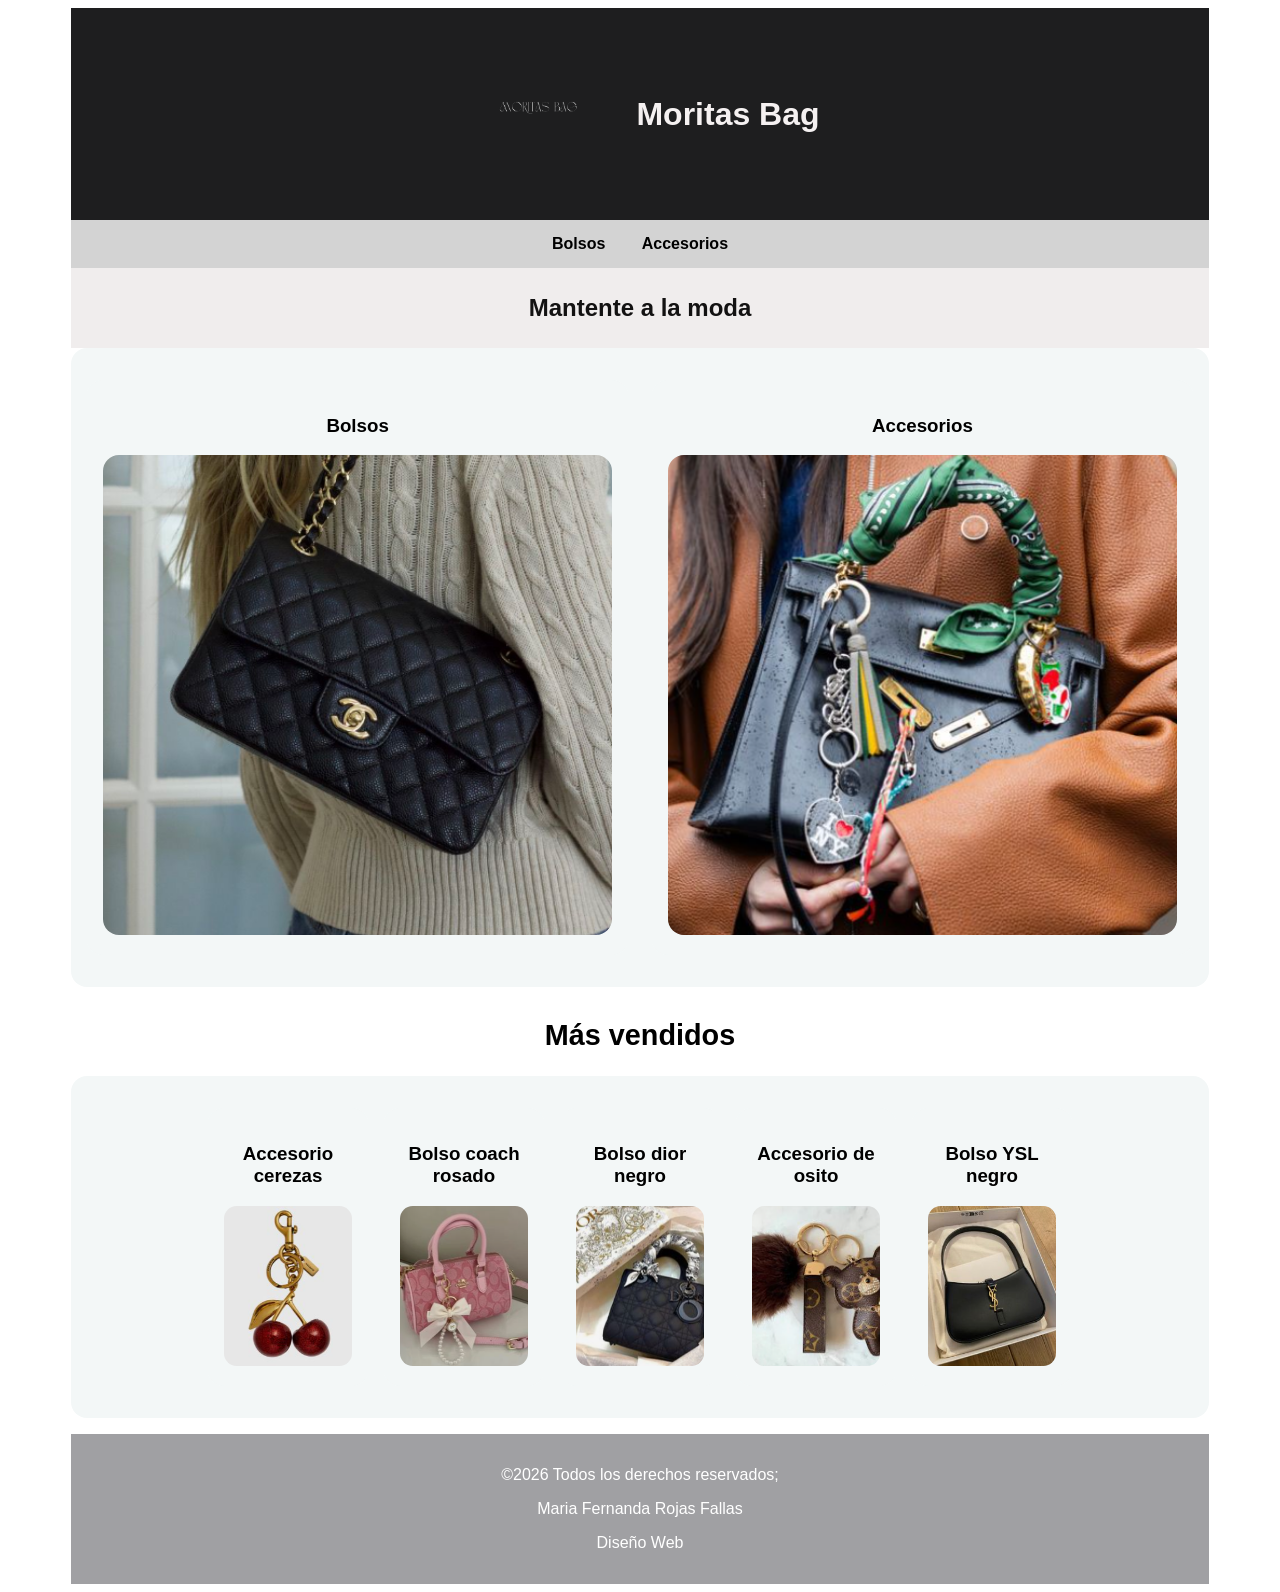
==== index.html @ 6803a8cb "Add files via upload" ====
<!DOCTYPE html>
<html lang="en">
<head>
    <meta charset="UTF-8">
    <meta name="viewport" content="width=device-width, initial-scale=1.0">
    <title>Moritas Bag</title>
    <link rel="stylesheet" href="css/style.css">
</head>
<body>
    <div class="container">

<header class="header">
  <a href="index.html" class="logo">
    <img src="./assets/logo_morita-removebg-preview.png" alt="Logo Moritas Bags">
  </a>
  <h1>Moritas Bag</h1>
</header>

<nav>
   <a href="bolsos.html">Bolsos</a>
   <a href="accesorios.html">Accesorios</a> 
</nav>
<section class="hero">
    <h2>Mantente a la moda</h2>
</section>
<section class="cards principales">

    <div class="card">
        <h3>Bolsos</h3>
        <a href="bolsos.html">
        <img src="./assets/bolsoportada.png" alt="Bolsos">
    </a>
    </div>

     <div class="card">
        <h3>Accesorios</h3>
        <a href="accesorios.html">
        <img src="./assets/portadaaccesorios.png" alt="Accesorios">
        </a>
        </div>
</section>

<h2 class="titulo-seccion">Más vendidos</h2>

<section class="cards mas-vendidos">

<div class="card">
        <h3>Accesorio cerezas</h3>
        <a href="accesorios.html">
        <img src="./assets/accesoriocerezas.png">
    </a>
    </div>

     <div class="card">
        <h3>Bolso coach rosado</h3>
        <a href="bolsos.html">
        <img src="./assets/coach.png">
    </a>
    </div>
    
     <div class="card">
        <h3>Bolso dior negro</h3>
        <a href="bolsos.html">
        <img src="./assets/dior.png">
    </a>
    </div>

     <div class="card">
        <h3>Accesorio de osito</h3>
        <a href="accesorios.html">
        <img src="./assets/accesorioosito.png">
    </a>
   </div>

     <div class="card">
        <h3>Bolso YSL negro</h3>
        <a href="bolsos.html">
        <img src="./assets/ysl.png">
    </a>
    </div>

</section>

<footer>
  <p>&copy;2026 Todos los derechos reservados;</p>
  <p>Maria Fernanda Rojas Fallas</p>
  <P>Diseño Web</P>
</footer>
    
</body>
</html>
---- css/style.css ----
/* ===== CONTENEDOR ===== */

.container {
  width: 90%;
  margin: auto;
  font-family: 'Trebuchet MS', 'Lucida Grande', 'Lucida Sans', Arial, sans-serif;
}

/* ===== HEADER ===== */

header {
  background: rgb(30, 30, 31);
  color: rgb(245, 241, 241);
  padding: 1rem;
  text-align: center;
}

header a {
  color: rgb(245, 241, 241);
  text-decoration: none;
}

header a:hover,
header a:visited,
header a:active {
  color: rgb(245, 241, 241);
  text-decoration: none;
}

/* ===== NAVEGACIÓN ===== */

nav {
  background: lightgray;
  padding: 15px;
  text-align: center;
}

nav a {
  margin: 1rem;
  text-decoration: none;
  font-weight: bold;
  color: black;
}

/* ===== HERO ===== */

.hero {
  height: 80px;
  background: rgb(240, 237, 237);
  color: rgb(19, 18, 18);
  display: flex;
  align-items: center;
  justify-content: center;
}

/* ===== TARJETAS GENERALES ===== */

.cards {
  display: flex;
  justify-content: center;
  flex-wrap: wrap;
  gap: 1.5rem;
  background: rgb(243, 247, 247);
  padding: 2rem 1rem;
  border-radius: 1rem;
}

.card {
  background: rgb(243, 247, 247);
  padding: 1rem;
  box-sizing: border-box;
  text-align: center;
  border-radius: 1rem;
}

/* ===== IMÁGENES PRINCIPALES (GRANDES) ===== */

.principales {
  display: flex;
  gap: 1.5rem;
}

.principales .card {
  flex: 1;
}

.principales img {
  width: 100%;
  height: 480px;
  object-fit: cover;
  border-radius: 1rem;
}

/* ===== MÁS VENDIDOS (PEQUEÑOS) ===== */

.mas-vendidos {
  display: flex;
  flex-wrap: wrap;
  justify-content: center;
  gap: 1rem;
}

.mas-vendidos .card {
  width: 160px;
}

.mas-vendidos img {
  width: 100%;
  height: 160px;
  object-fit: cover;
  border-radius: 0.8rem;
}

/* ===== LINKS ===== */

a {
  text-decoration: none;
  color: inherit;
}

a:visited, /* el titulo no se vuelva morado al darle click*/
a:active {
  color: inherit;
}

/* ===== FOOTER ===== */

footer {
  background: rgb(160, 160, 163);
  color: white;
  padding: 1rem;
  text-align: center;
  margin-top: 1rem;
}

/* ===== TÍTULOS ===== */

.titulo-seccion {
  text-align: center;
  margin-top: 2rem;
  font-size: 1.8rem;
}

/* ===== BOLSOS (todas del mismo tamaño) ===== */

.bolsos .card img {
  width: 100%;
  height: 260px;
  object-fit: cover;
  border-radius: 1rem;
}

/* ===== ACCESORIOS (todas del mismo tamaño) ===== */

.accesorios .card img {
  width: 100%;
  height: 220px;
  object-fit: cover;
  border-radius: 1rem;
}

.logo img {
  height: 100px;
  width: auto;
}

.header {
  display: flex;
  align-items: center;
  justify-content: center;
  gap: 1.5rem;
  padding: 1.5rem 0;
}

.header {
  display: flex;
  align-items: center;
  justify-content: center;
  gap: 1rem;
}

.logo img {
  height: 10rem;
  width: auto;
}
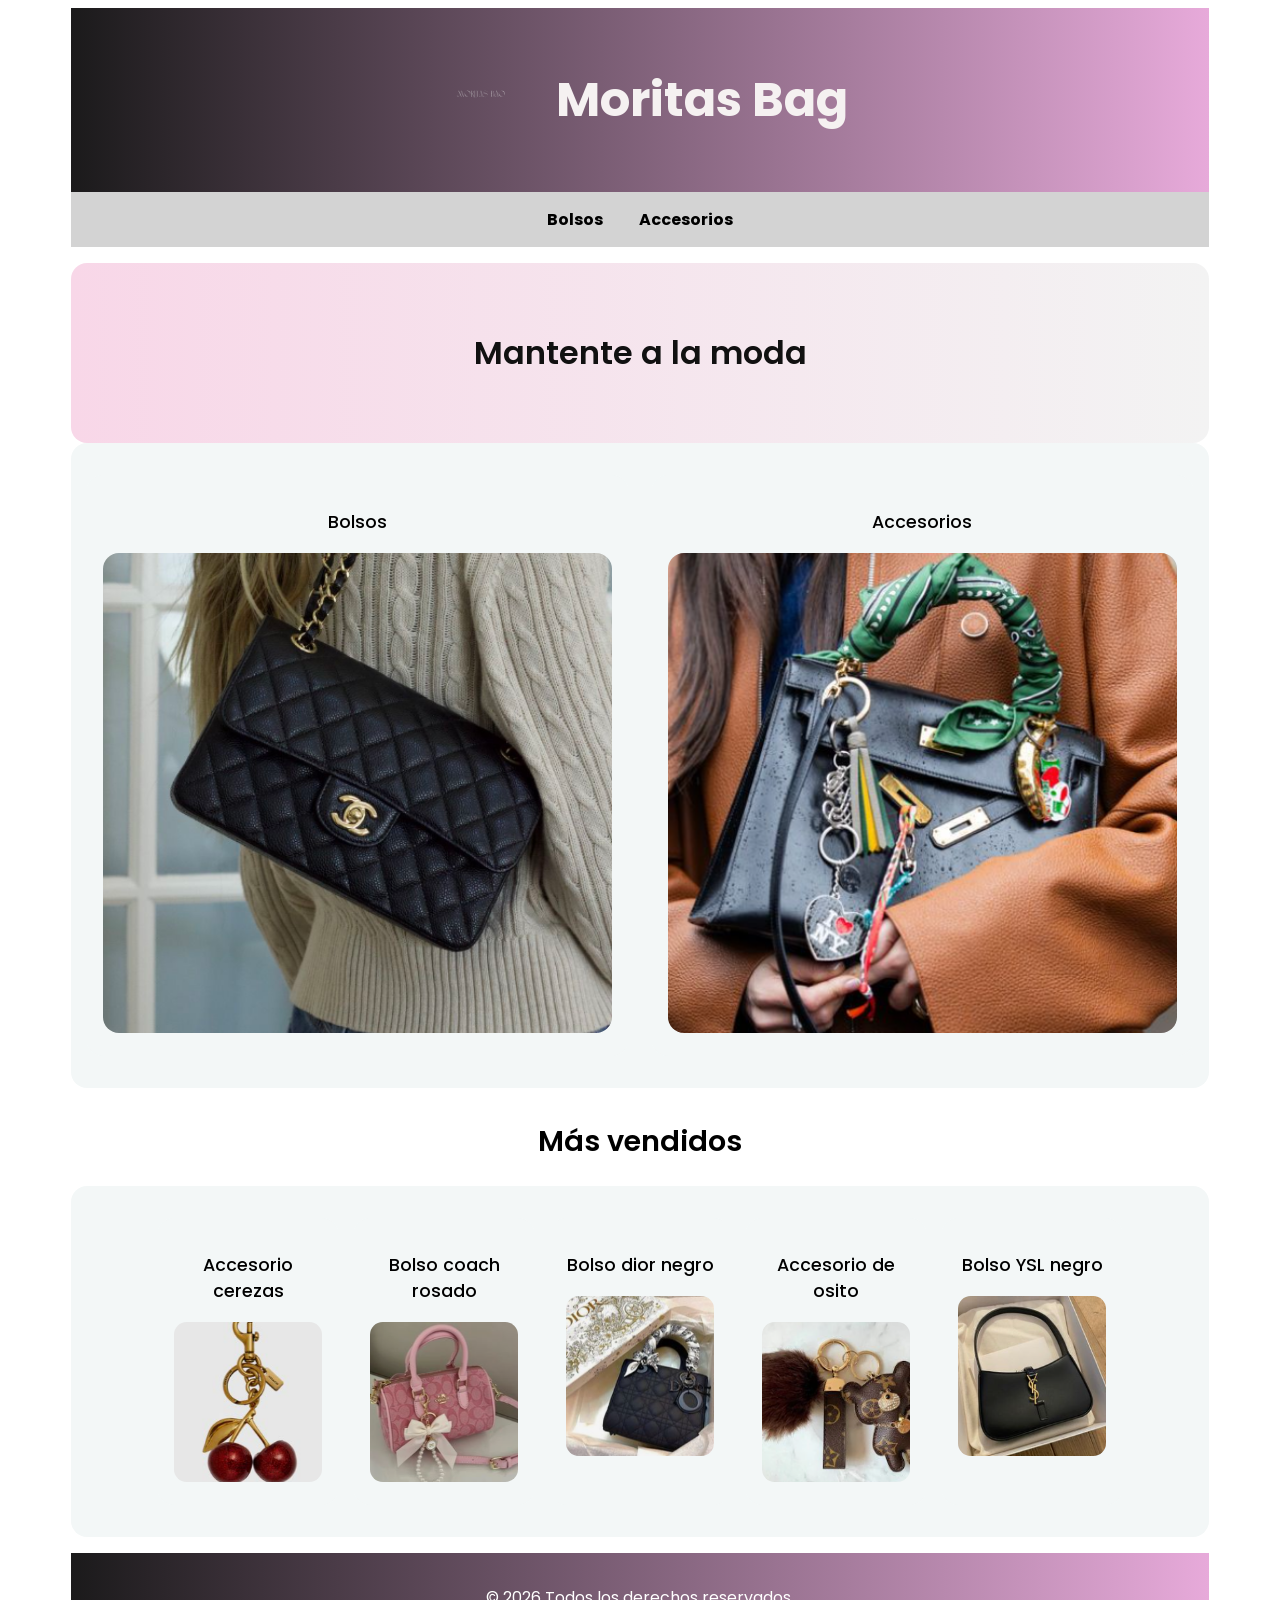
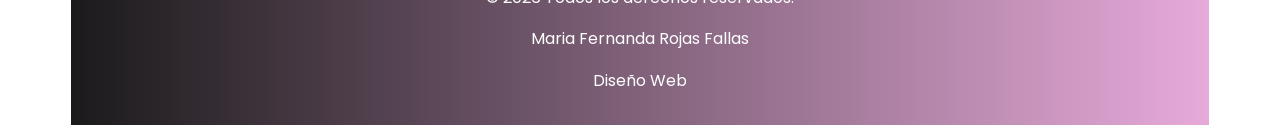
==== commit 353ff3b1: "Add files via upload Actualización Moritas Bag - Tarea 2" ====
--- a/index.html
+++ b/index.html
@@ -5,6 +5,9 @@
     <meta name="viewport" content="width=device-width, initial-scale=1.0">
     <title>Moritas Bag</title>
     <link rel="stylesheet" href="css/style.css">
+    <link rel="preconnect" href="https://fonts.googleapis.com">
+<link rel="preconnect" href="https://fonts.gstatic.com" crossorigin>
+<link href="https://fonts.googleapis.com/css2?family=Poppins:wght@300;500;700&display=swap" rel="stylesheet">
 </head>
 <body>
     <div class="container">
@@ -47,45 +50,45 @@
 <div class="card">
         <h3>Accesorio cerezas</h3>
         <a href="accesorios.html">
-        <img src="./assets/accesoriocerezas.png">
+        <img src="./assets/accesoriocerezas.png" alt="Accesorio de cerezas">
     </a>
     </div>
 
      <div class="card">
         <h3>Bolso coach rosado</h3>
         <a href="bolsos.html">
-        <img src="./assets/coach.png">
+        <img src="./assets/coach.png" alt="Bolso Coach rosado">
     </a>
     </div>
     
      <div class="card">
         <h3>Bolso dior negro</h3>
         <a href="bolsos.html">
-        <img src="./assets/dior.png">
+        <img src="./assets/dior.png" alt="Bolso Dior negro">
     </a>
     </div>
 
      <div class="card">
         <h3>Accesorio de osito</h3>
         <a href="accesorios.html">
-        <img src="./assets/accesorioosito.png">
+        <img src="./assets/accesorioosito.png" alt="Accesorio de osito">
     </a>
    </div>
 
      <div class="card">
         <h3>Bolso YSL negro</h3>
         <a href="bolsos.html">
-        <img src="./assets/ysl.png">
+        <img src="./assets/ysl.png" alt="Bolso YSL negro">
     </a>
     </div>
 
 </section>
 
 <footer>
-  <p>&copy;2026 Todos los derechos reservados;</p>
+  <p>&copy; 2026 Todos los derechos reservados.</p>
   <p>Maria Fernanda Rojas Fallas</p>
-  <P>Diseño Web</P>
+  <p>Diseño Web</p>
 </footer>
-    
+</div>    
 </body>
 </html>
--- a/css/style.css
+++ b/css/style.css
@@ -1,61 +1,119 @@
 /* ===== CONTENEDOR ===== */
 
-.container {
+.container{
   width: 90%;
   margin: auto;
-  font-family: 'Trebuchet MS', 'Lucida Grande', 'Lucida Sans', Arial, sans-serif;
+  font-family: 'Poppins', sans-serif;
+}
+
+/* ===== ENLACES GENERALES ===== */
+
+a{
+  text-decoration: none;
+  color: inherit;
+}
+
+a:visited,
+a:active{
+  color: inherit;
 }
 
 /* ===== HEADER ===== */
 
-header {
-  background: rgb(30, 30, 31);
+header{
+  background: linear-gradient(to right, #1b1a1b, #e7aada);
   color: rgb(245, 241, 241);
   padding: 1rem;
   text-align: center;
 }
 
-header a {
+.header{
+  display: flex;
+  align-items: center;
+  justify-content: center;
+  gap: 1.5rem;
+  padding: 1.5rem 0;
+}
+
+header a{
   color: rgb(245, 241, 241);
-  text-decoration: none;
-}
-
-header a:hover,
-header a:visited,
-header a:active {
-  color: rgb(245, 241, 241);
-  text-decoration: none;
+}
+
+header a:hover{
+  color: #fff;
+}
+
+.logo img{
+  height: 100px;
+  width: auto;
 }
 
 /* ===== NAVEGACIÓN ===== */
 
-nav {
+nav{
   background: lightgray;
   padding: 15px;
   text-align: center;
 }
 
-nav a {
+nav a{
   margin: 1rem;
-  text-decoration: none;
   font-weight: bold;
   color: black;
 }
 
+nav a:hover{
+  color: rgb(223, 155, 189);
+}
+
 /* ===== HERO ===== */
 
-.hero {
-  height: 80px;
-  background: rgb(240, 237, 237);
-  color: rgb(19, 18, 18);
+.hero{
+  height: 180px;
+  background: linear-gradient(to right, #f8d7e8, #f3f3f3);
+  color: #111;
   display: flex;
   align-items: center;
   justify-content: center;
+  border-radius: 1rem;
+  margin-top: 1rem;
+}
+
+.hero h2{
+  animation: aparecer 2s ease;
+}
+
+/* ===== TÍTULOS ===== */
+
+h1{
+  font-size: 3rem;
+  font-weight: 700;
+}
+
+h2{
+  font-size: 2rem;
+  font-weight: 600;
+}
+
+h3{
+  font-size: 1.1rem;
+  font-weight: 500;
+}
+
+p{
+  font-size: 1rem;
+  line-height: 1.6;
+}
+
+.titulo-seccion{
+  text-align: center;
+  margin-top: 2rem;
+  font-size: 1.8rem;
 }
 
 /* ===== TARJETAS GENERALES ===== */
 
-.cards {
+.cards{
   display: flex;
   justify-content: center;
   flex-wrap: wrap;
@@ -65,122 +123,156 @@
   border-radius: 1rem;
 }
 
-.card {
+.card{
   background: rgb(243, 247, 247);
   padding: 1rem;
   box-sizing: border-box;
   text-align: center;
   border-radius: 1rem;
-}
-
-/* ===== IMÁGENES PRINCIPALES (GRANDES) ===== */
-
-.principales {
+  transition: all 0.3s ease;
+}
+
+.card:hover{
+  transform: translateY(-8px);
+  box-shadow: 0 10px 20px rgba(0,0,0,0.15);
+}
+
+.precio{
+font-weight:bold;
+color:#63304b;
+margin-top:0.5rem;
+font-size:1rem;
+}
+
+/* ===== SECCIÓN PRINCIPAL ===== */
+
+.principales{
   display: flex;
   gap: 1.5rem;
 }
 
-.principales .card {
+.principales .card{
   flex: 1;
 }
 
-.principales img {
+.principales img{
   width: 100%;
   height: 480px;
   object-fit: cover;
   border-radius: 1rem;
 }
 
-/* ===== MÁS VENDIDOS (PEQUEÑOS) ===== */
-
-.mas-vendidos {
-  display: flex;
-  flex-wrap: wrap;
-  justify-content: center;
+/* ===== MÁS VENDIDOS ===== */
+
+.mas-vendidos{
+  display: flex;
+  justify-content: center;
+  flex-wrap: nowrap;
   gap: 1rem;
 }
 
-.mas-vendidos .card {
-  width: 160px;
-}
-
-.mas-vendidos img {
+.mas-vendidos .card{
+  flex: 1;
+  max-width: 180px;
+}
+
+.mas-vendidos img{
   width: 100%;
   height: 160px;
   object-fit: cover;
   border-radius: 0.8rem;
 }
 
-/* ===== LINKS ===== */
-
-a {
-  text-decoration: none;
-  color: inherit;
-}
-
-a:visited, /* el titulo no se vuelva morado al darle click*/
-a:active {
-  color: inherit;
+/* ===== BOLSOS ===== */
+
+.bolsos .card img{
+  width: 100%;
+  height: 260px;
+  object-fit: cover;
+  border-radius: 1rem;
+}
+
+/* ===== ACCESORIOS ===== */
+
+.accesorios .card img{
+  width: 100%;
+  height: 220px;
+  object-fit: cover;
+  border-radius: 1rem;
 }
 
 /* ===== FOOTER ===== */
 
-footer {
-  background: rgb(160, 160, 163);
+footer{
+  background: linear-gradient(to right, #1b1a1b, #e7aada);
   color: white;
   padding: 1rem;
   text-align: center;
   margin-top: 1rem;
 }
 
-/* ===== TÍTULOS ===== */
-
-.titulo-seccion {
-  text-align: center;
-  margin-top: 2rem;
-  font-size: 1.8rem;
-}
-
-/* ===== BOLSOS (todas del mismo tamaño) ===== */
-
-.bolsos .card img {
-  width: 100%;
-  height: 260px;
-  object-fit: cover;
-  border-radius: 1rem;
-}
-
-/* ===== ACCESORIOS (todas del mismo tamaño) ===== */
-
-.accesorios .card img {
-  width: 100%;
-  height: 220px;
-  object-fit: cover;
-  border-radius: 1rem;
-}
-
-.logo img {
-  height: 100px;
-  width: auto;
-}
-
-.header {
-  display: flex;
-  align-items: center;
-  justify-content: center;
-  gap: 1.5rem;
-  padding: 1.5rem 0;
-}
-
-.header {
-  display: flex;
-  align-items: center;
-  justify-content: center;
-  gap: 1rem;
-}
-
-.logo img {
-  height: 10rem;
-  width: auto;
-}
-
+/* ===== ANIMACIONES ===== */
+
+@keyframes aparecer{
+  from{
+    opacity: 0;
+    transform: translateY(-20px);
+  }
+
+  to{
+    opacity: 1;
+    transform: translateY(0);
+  }
+}
+
+/* ===== CONFIGURACIÓN GENERAL ===== */
+
+html{
+  scroll-behavior: smooth;
+}
+
+/* ===== MEDIA QUERIES ===== */
+
+@media(max-width:768px){
+
+  .header{
+    flex-direction: column;
+  }
+
+  .principales{
+    flex-direction: column;
+  }
+
+  .principales img{
+    height: 300px;
+  }
+
+  .mas-vendidos{
+    flex-wrap: wrap;
+  }
+
+  .mas-vendidos .card{
+    width: 30%;
+    max-width: none;
+  }
+
+  h1{
+    font-size: 2rem;
+  }
+}
+
+@media(max-width:480px){
+
+  .mas-vendidos .card{
+    width: 100%;
+  }
+
+  nav a{
+    display: block;
+    margin: 0.8rem 0;
+  }
+
+  .logo img{
+    height: 7rem;
+  }
+}
